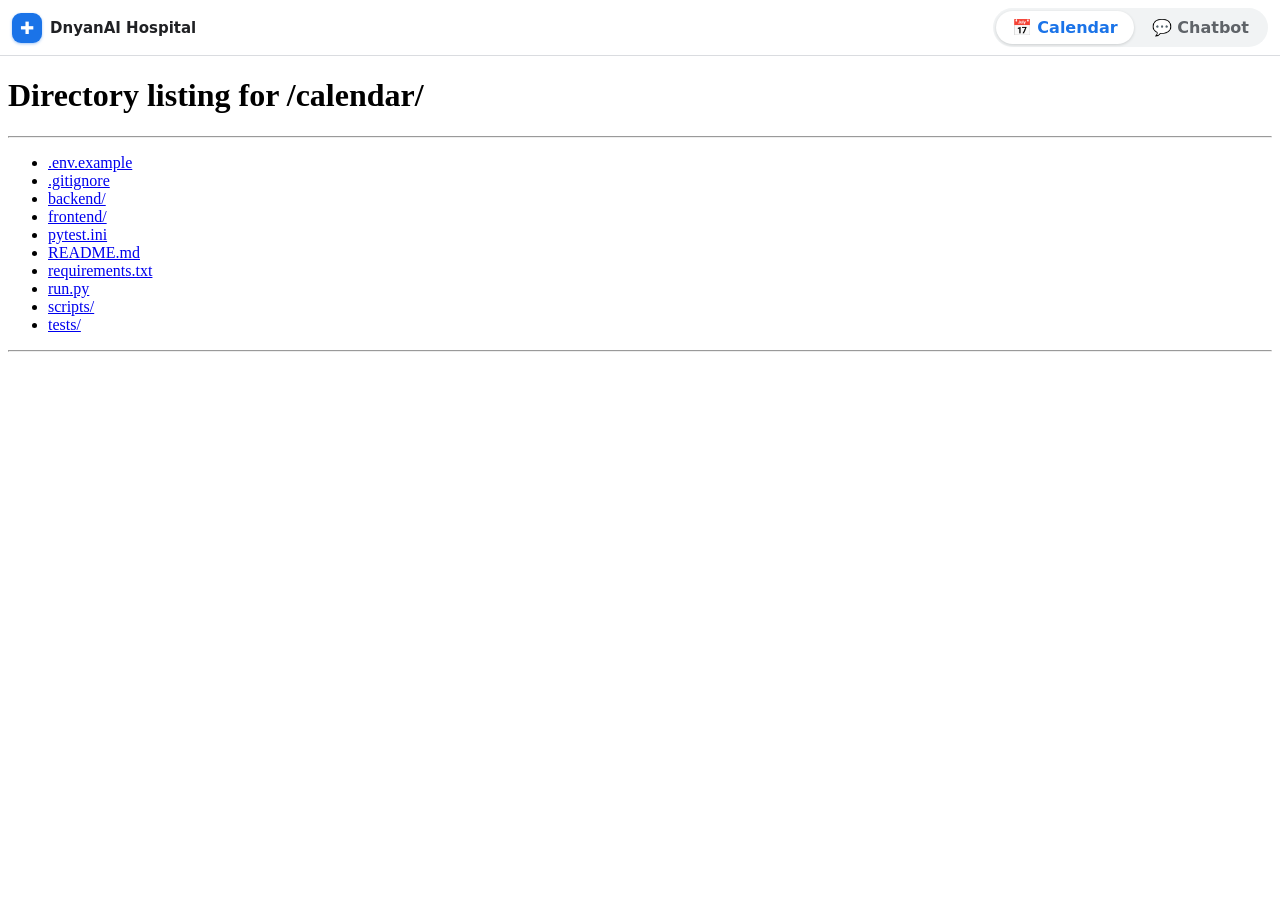
==== portal/index.html @ cdf533eb "feat: add combined portal with calendar/chatbot toggle" ====
<!DOCTYPE html>
<html lang="en">

<head>
  <meta charset="utf-8">
  <meta name="viewport" content="width=device-width, initial-scale=1, viewport-fit=cover">
  <title>DnyanAI Hospital</title>
  <style>
    :root {
      --blue: #1a73e8;
      --line: #dadce0;
      --text: #202124;
      --muted: #5f6368;
      --font: "Google Sans", "Segoe UI", Roboto, "Plus Jakarta Sans", system-ui, sans-serif;
    }

    * { box-sizing: border-box; }

    html, body {
      height: 100%;
      margin: 0;
      font-family: var(--font);
      background: #f8f9fa;
      color: var(--text);
      -webkit-text-size-adjust: 100%;
    }

    .portal {
      display: flex;
      flex-direction: column;
      height: 100vh;
      height: 100dvh;
    }

    .portal-header {
      flex: 0 0 auto;
      display: flex;
      align-items: center;
      gap: 12px;
      padding: 8px 12px;
      background: #fff;
      border-bottom: 1px solid var(--line);
      z-index: 10;
    }

    .brand {
      display: flex;
      align-items: center;
      gap: 8px;
      font-weight: 700;
      font-size: 15px;
      white-space: nowrap;
    }

    .brand .logo {
      width: 30px;
      height: 30px;
      border-radius: 9px;
      background: var(--blue);
      color: #fff;
      display: grid;
      place-items: center;
      font-size: 17px;
      box-shadow: 0 1px 3px rgba(26, 115, 232, 0.4);
    }

    .switch {
      margin-left: auto;
      display: flex;
      gap: 2px;
      padding: 3px;
      background: #f1f3f4;
      border-radius: 999px;
    }

    .switch button {
      border: 0;
      background: transparent;
      color: var(--muted);
      font: inherit;
      font-weight: 600;
      padding: 7px 16px;
      border-radius: 999px;
      cursor: pointer;
      white-space: nowrap;
    }

    .switch button.active {
      background: #fff;
      color: var(--blue);
      box-shadow: 0 1px 3px rgba(60, 64, 67, 0.2);
    }

    .switch button:focus-visible {
      outline: 2px solid var(--blue);
      outline-offset: 2px;
    }

    .frames {
      position: relative;
      flex: 1;
      min-height: 0;
    }

    .frames iframe {
      position: absolute;
      inset: 0;
      width: 100%;
      height: 100%;
      border: 0;
      background: #fff;
    }

    .frames iframe[hidden] { display: none; }

    @media (max-width: 600px) {
      .portal-header { flex-wrap: wrap; gap: 6px; padding: 6px 8px; }
      .brand { font-size: 14px; }
      .switch { margin-left: 0; width: 100%; }
      .switch button { flex: 1; padding: 9px 8px; font-size: 13px; }
    }
  </style>
</head>

<body>
  <div class="portal">
    <header class="portal-header">
      <div class="brand"><span class="logo">✚</span><span>DnyanAI Hospital</span></div>
      <div class="switch" id="appSwitch" role="tablist" aria-label="Choose app">
        <button type="button" data-app="calendar" class="active" role="tab" aria-selected="true">📅 Calendar</button>
        <button type="button" data-app="chatbot" role="tab" aria-selected="false">💬 Chatbot</button>
      </div>
    </header>

    <div class="frames">
      <iframe id="calendarFrame" src="/calendar/" title="Clinic calendar"></iframe>
      <iframe id="chatFrame" src="/chat/" title="Receptionist chatbot" hidden></iframe>
    </div>
  </div>

  <script>
    const calendarFrame = document.getElementById("calendarFrame");
    const chatFrame = document.getElementById("chatFrame");
    const buttons = [...document.querySelectorAll("#appSwitch button")];

    function selectApp(name) {
      const isCalendar = name === "calendar";
      calendarFrame.hidden = !isCalendar;
      chatFrame.hidden = isCalendar;
      buttons.forEach((button) => {
        const active = button.dataset.app === name;
        button.classList.toggle("active", active);
        button.setAttribute("aria-selected", String(active));
      });
      history.replaceState(null, "", `#${name}`);
    }

    buttons.forEach((button) => {
      button.addEventListener("click", () => selectApp(button.dataset.app));
    });

    window.addEventListener("hashchange", () => {
      selectApp(location.hash === "#chatbot" ? "chatbot" : "calendar");
    });

    selectApp(location.hash === "#chatbot" ? "chatbot" : "calendar");
  </script>
</body>

</html>
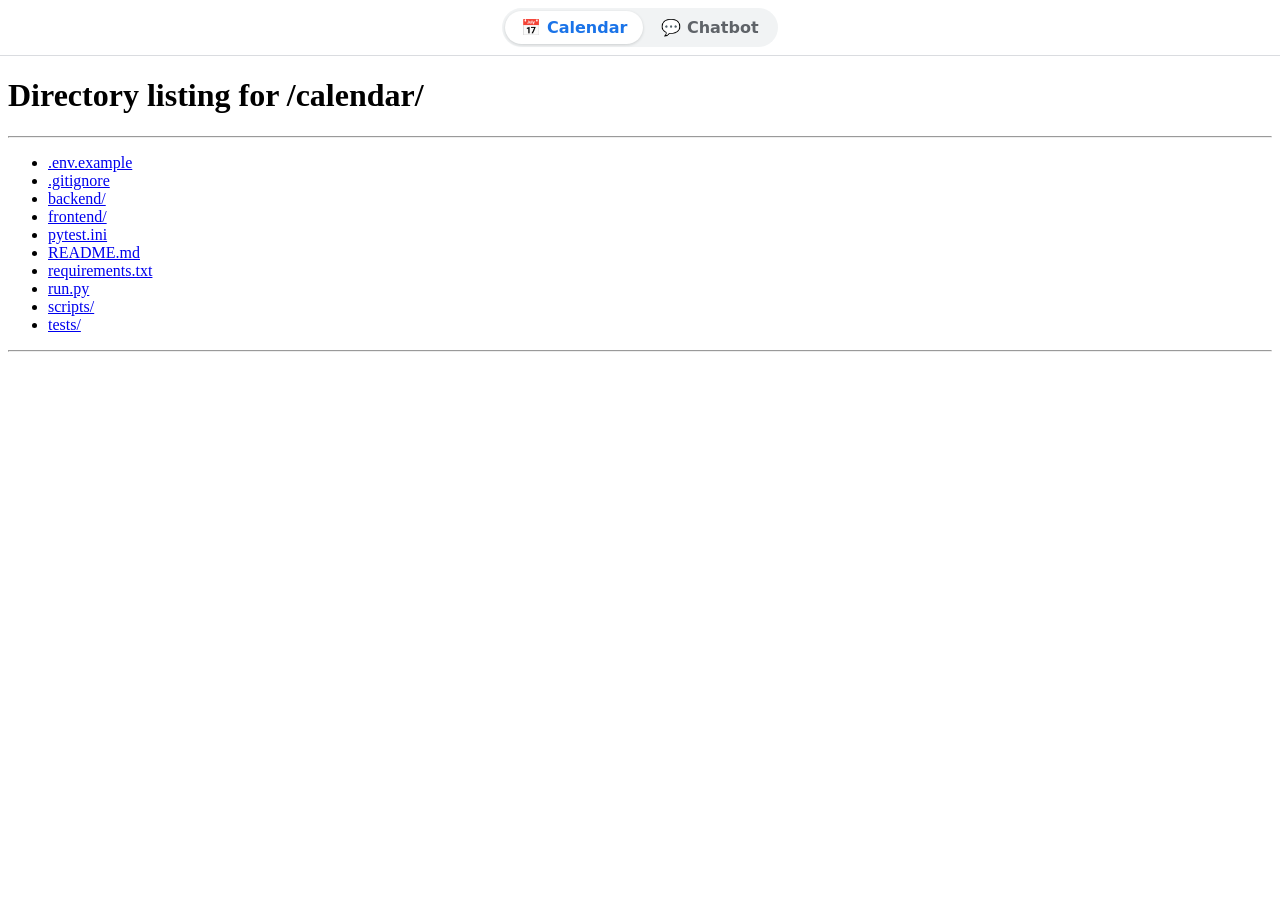
==== commit 932d0d8f: "fix: remove duplicate logo from portal header" ====
--- a/portal/index.html
+++ b/portal/index.html
@@ -43,29 +43,8 @@
       z-index: 10;
     }
 
-    .brand {
-      display: flex;
-      align-items: center;
-      gap: 8px;
-      font-weight: 700;
-      font-size: 15px;
-      white-space: nowrap;
-    }
-
-    .brand .logo {
-      width: 30px;
-      height: 30px;
-      border-radius: 9px;
-      background: var(--blue);
-      color: #fff;
-      display: grid;
-      place-items: center;
-      font-size: 17px;
-      box-shadow: 0 1px 3px rgba(26, 115, 232, 0.4);
-    }
-
     .switch {
-      margin-left: auto;
+      margin: 0 auto;
       display: flex;
       gap: 2px;
       padding: 3px;
@@ -114,9 +93,8 @@
     .frames iframe[hidden] { display: none; }
 
     @media (max-width: 600px) {
-      .portal-header { flex-wrap: wrap; gap: 6px; padding: 6px 8px; }
-      .brand { font-size: 14px; }
-      .switch { margin-left: 0; width: 100%; }
+      .portal-header { padding: 6px 8px; }
+      .switch { width: 100%; }
       .switch button { flex: 1; padding: 9px 8px; font-size: 13px; }
     }
   </style>
@@ -125,7 +103,6 @@
 <body>
   <div class="portal">
     <header class="portal-header">
-      <div class="brand"><span class="logo">✚</span><span>DnyanAI Hospital</span></div>
       <div class="switch" id="appSwitch" role="tablist" aria-label="Choose app">
         <button type="button" data-app="calendar" class="active" role="tab" aria-selected="true">📅 Calendar</button>
         <button type="button" data-app="chatbot" role="tab" aria-selected="false">💬 Chatbot</button>
